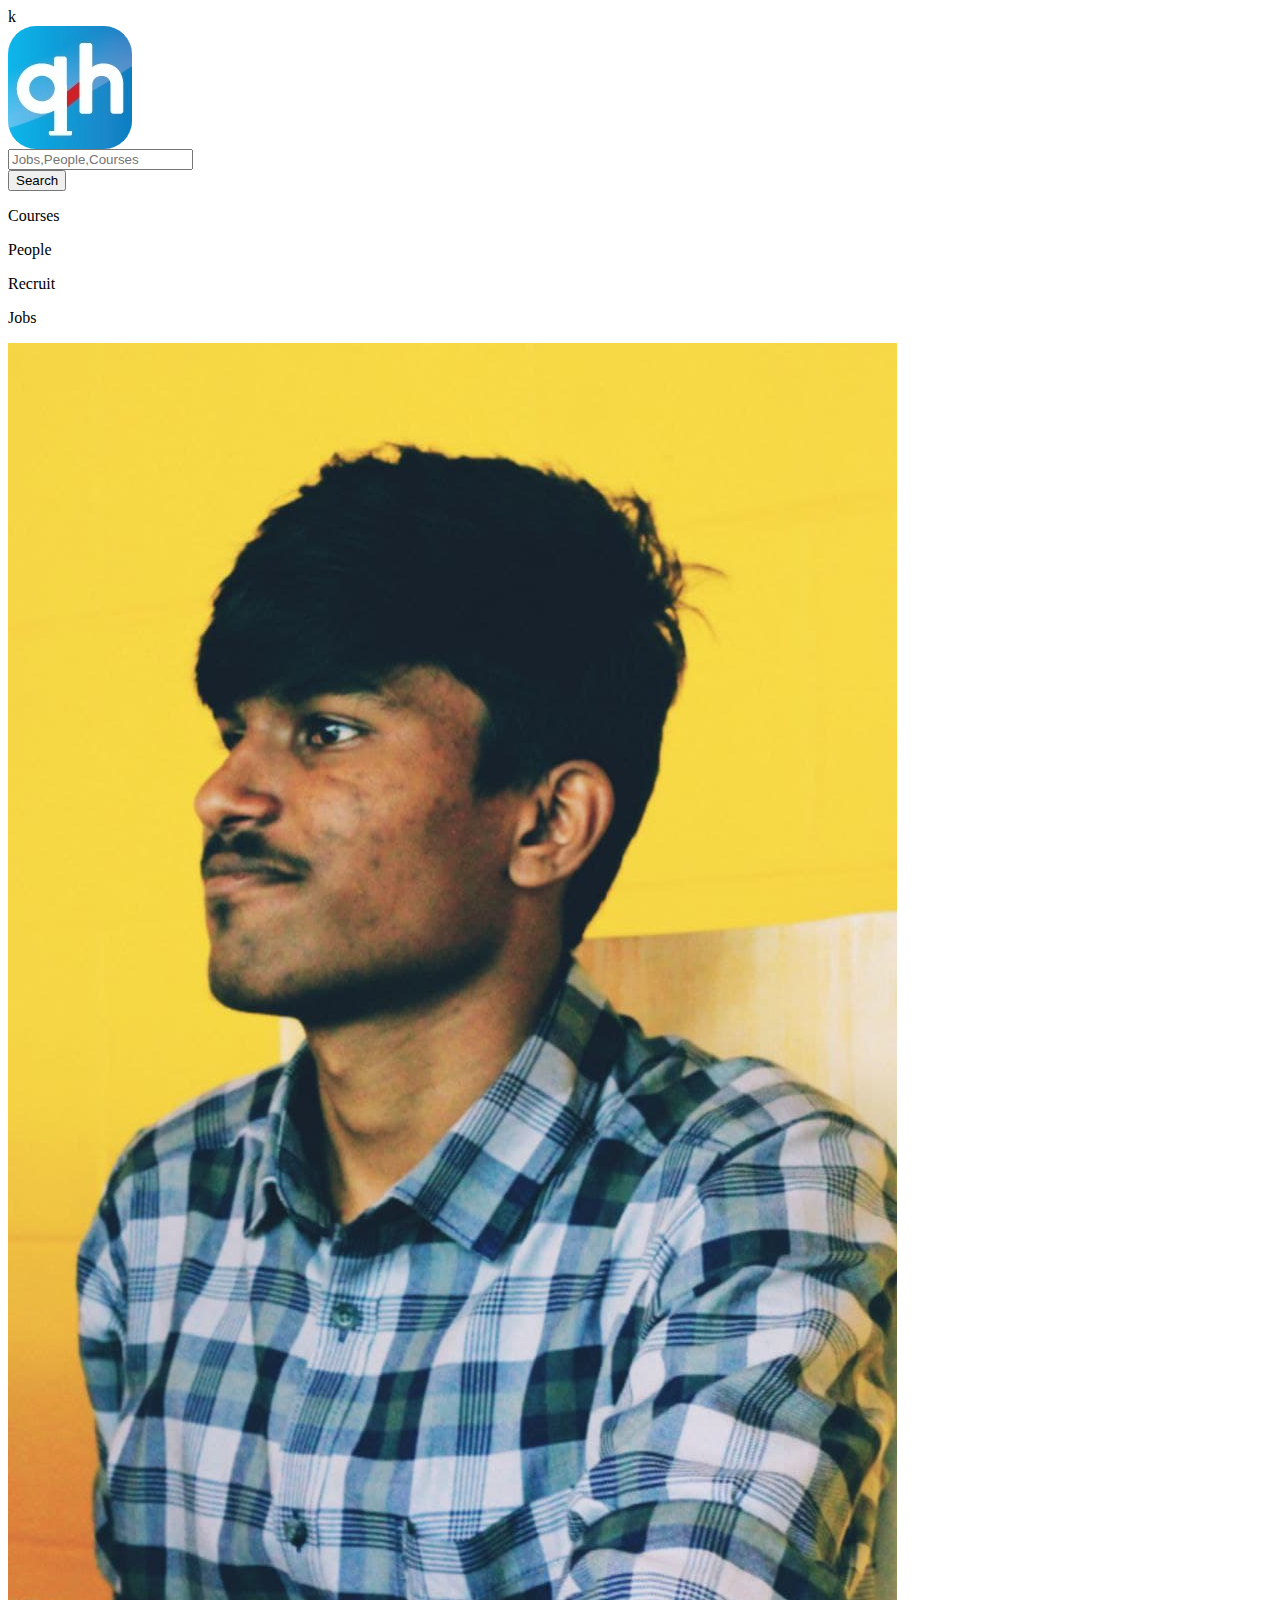
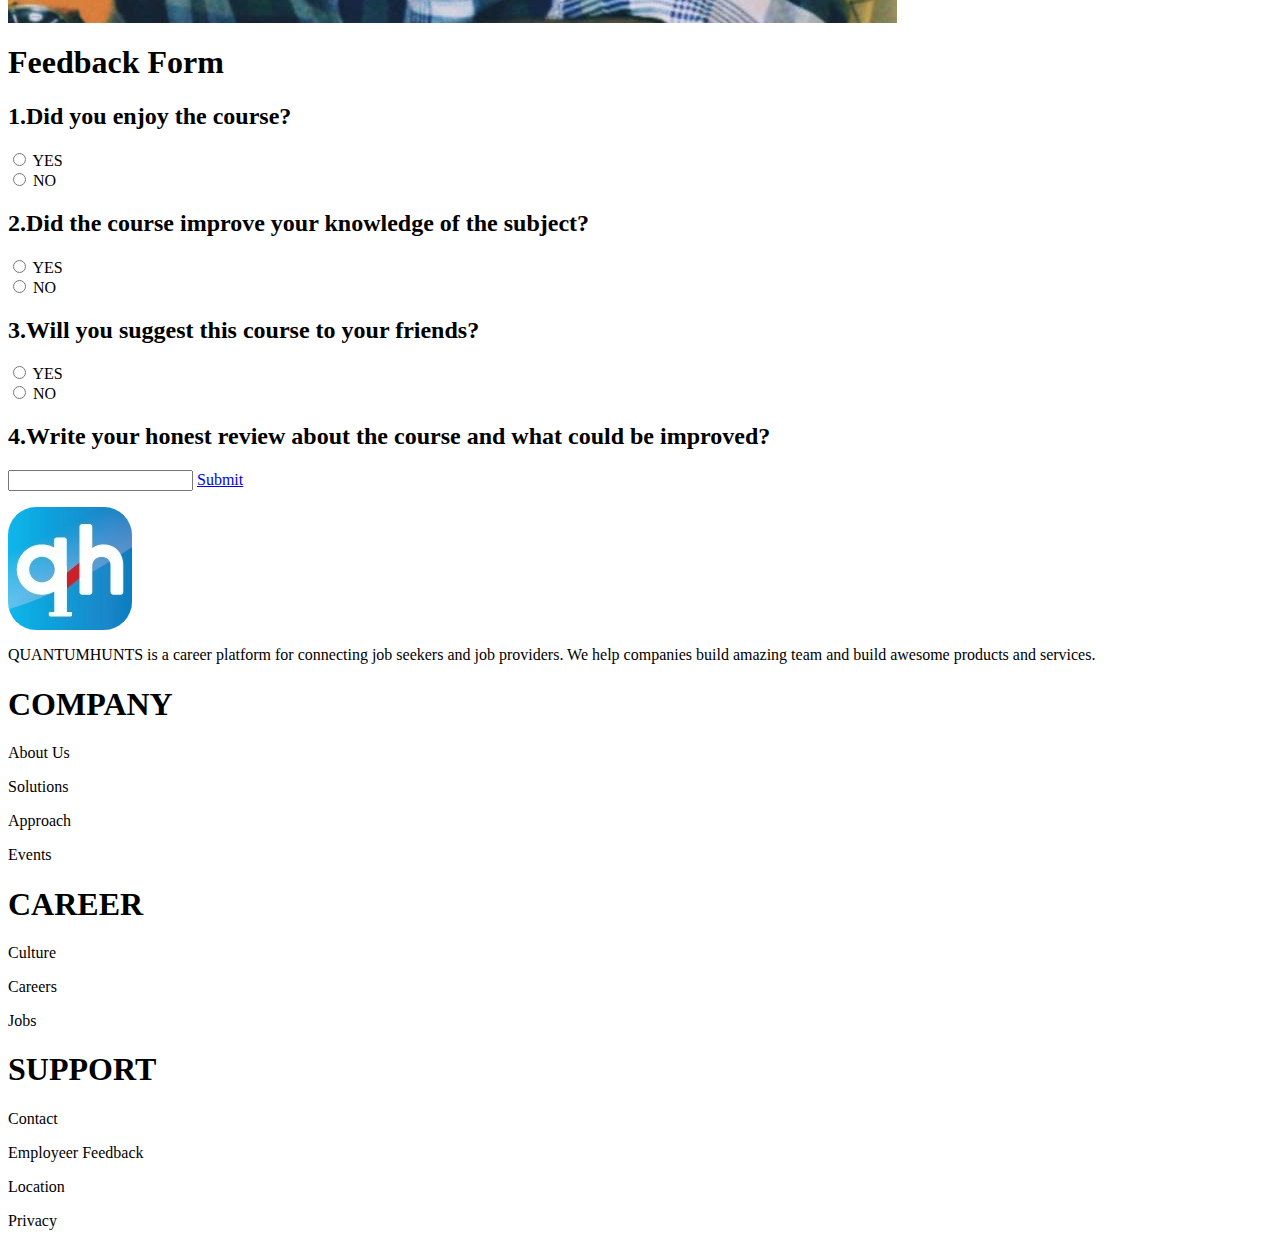
==== index.html @ 4640b375 "updated" ====
<html lang="en">
<head>
    <meta charset="UTF-8">
    <meta http-equiv="X-UA-Compatible" content="IE=edge">
    <meta name="viewport" content="width=device-width, initial-scale=1.0">
    <title>Document</title>
    <link rel="preconnect" href="https://fonts.googleapis.com">
    <link rel="preconnect" href="https://fonts.gstatic.com" crossorigin>
    <link href="https://fonts.googleapis.com/css2?family=Nunito+Sans:wght@300&display=swap" rel="stylesheet">
    <link rel="stylesheet" href="https://pro.fontawesome.com/releases/v5.10.0/css/all.css" integrity="sha384-AYmEC3Yw5cVb3ZcuHtOA93w35dYTsvhLPVnYs9eStHfGJvOvKxVfELGroGkvsg+p" crossorigin="anonymous"/>
    <link rel="stylesheet" href="feedback.css">k
</head>
<body>
    <Header>
        
        <div class="left-hdr">
            <div>
                <img src="images/qh-logo.png" alt="">
            </div>
            <div class="field">
                <div class="txt-box">
                    <i class="fas fa-search icon"></i>
                    <input type="text" class="input" placeholder="Jobs,People,Courses">
                </div>
                
                <button class="btn">Search</button>
            </div>
        </div>
        <div class="right-hdr">
            <div class="grp">
                <i class="fas fa-graduation-cap"></i>
                <p>Courses</p>
            </div>
            <div class="grp" id="people">
                <i class="fas fa-users"></i>
                <p>People</p>
            </div>
            <div class="grp">
                <i class="far fa-address-card"></i>
                <p>Recruit</p>
            </div>
            <div class="grp">
                <i class="fas fa-wallet"></i>
                <p>Jobs</p>
            </div>
            <div>
                <img src="images/my.jpg" alt="" class="my">
            </div>
        </div>
    </Header>

    <div class="review-part">
        <h1>Feedback Form</h1>
        <div class="main">
            <form class="Form">
                <div class="part">
                    <h2>1.Did you enjoy the course?</h2>
                    <div>
                        <input type="radio" name="enjoy" id="yes">
                        <label for="yes">YES</label>
                    </div>
                    <div>
                        <input type="radio" name="enjoy" id="no">
                        <label for="no">NO</label>
                    </div>
                    
                </div>
                <div class="part">
                    
                    <h2>2.Did the course improve your knowledge of the subject?</h2>
                    <div>
                        <input type="radio" name="about" id="yes">
                        <label for="yes">YES</label>
                    </div>
                    <div>
                        <input type="radio" name="about" id="no">
                        <label for="no">NO</label>
                    </div>
                    
                </div>
                <div class="part">
                    <h2>3.Will you suggest this course to your friends?</h2>
                    <div>
                        <input type="radio" name="suggest" id="yes">
                        <label for="yes">YES</label>
                    </div>
                    <div>
                        <input type="radio" name="suggest" id="no">
                        <label for="no">NO</label>
                    </div>
                    
                </div>
                
                <h2>4.Write your honest review about the course and what could be improved?</h2>
                <input type="text-area" name="" id="" class="text-box">

                <a href="certificate.html" class="submit">Submit</a>
            </form>
        </div>
    </div>

    <Footer>
        <div class="container">
        <div class="left-ftr">
            <div>
                <img src="images/qh-logo.png" alt="">
                <p>QUANTUMHUNTS is a career platform for connecting job seekers and job providers. We help companies build amazing team and build awesome products and services.</p>
            </div>
        </div>

        <div class="right-ftr">
        <div>
            <h1>COMPANY</h1>
            <P>About Us</P>
            <P>Solutions</P>
            <P>Approach</P>
            <P>Events</P>
        </div>
        <div>
            <h1>CAREER</h1>
            <p>Culture</p>
            <p>Careers</p>
            <p>Jobs</p>
        </div>
        <div>
            <h1>SUPPORT</h1>
            <p>Contact</p>
            <p>Employeer Feedback</p>
            <p>Location</p>
            <p>Privacy</p>
        </div>
    </div>
</div>
    </Footer>
</body>
</html>
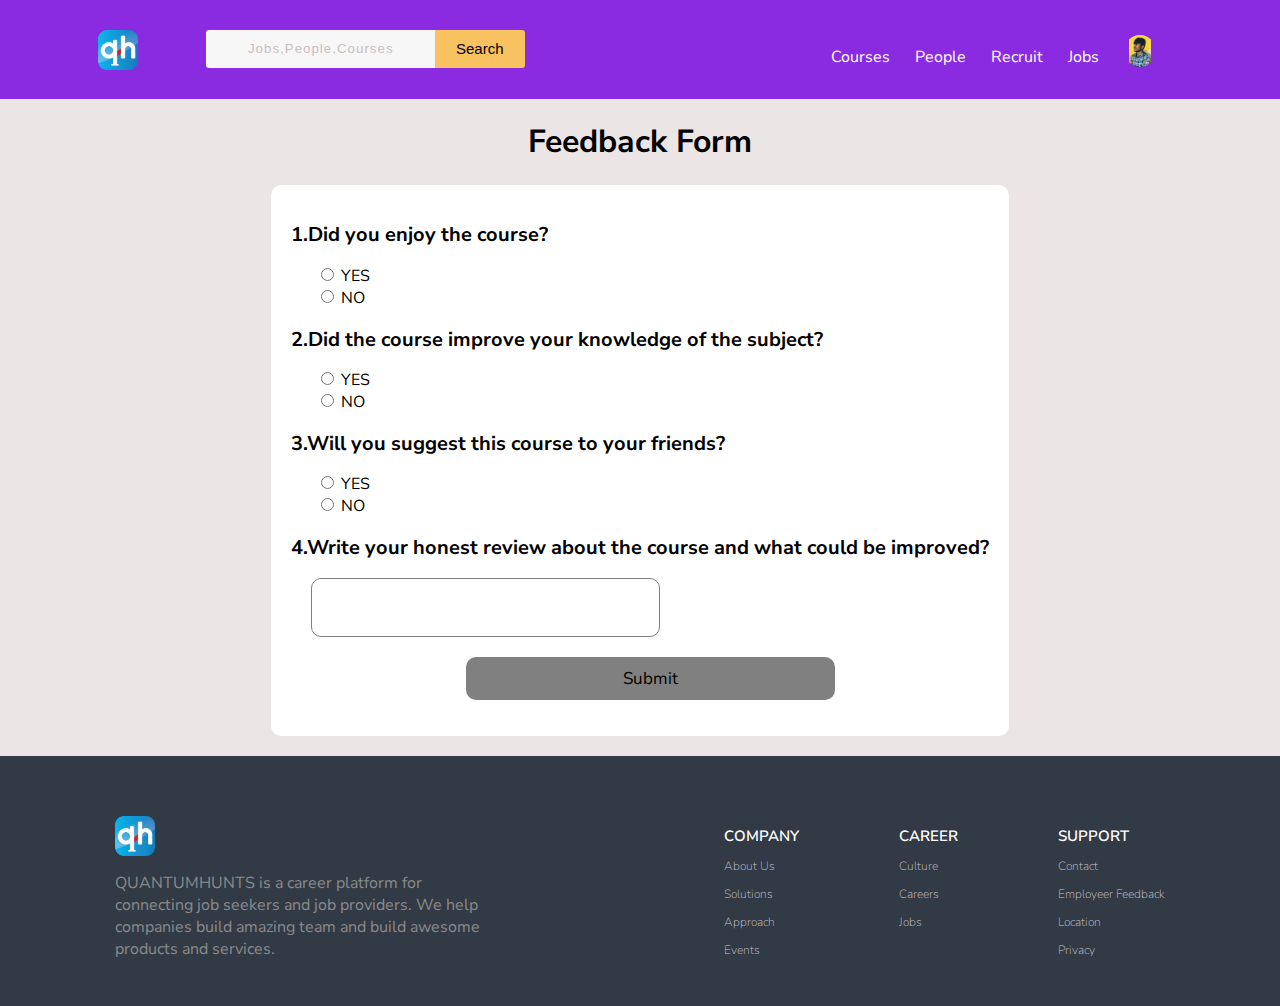
==== commit 39092796: "updated" ====
--- a/index.html
+++ b/index.html
@@ -8,7 +8,7 @@
     <link rel="preconnect" href="https://fonts.gstatic.com" crossorigin>
     <link href="https://fonts.googleapis.com/css2?family=Nunito+Sans:wght@300&display=swap" rel="stylesheet">
     <link rel="stylesheet" href="https://pro.fontawesome.com/releases/v5.10.0/css/all.css" integrity="sha384-AYmEC3Yw5cVb3ZcuHtOA93w35dYTsvhLPVnYs9eStHfGJvOvKxVfELGroGkvsg+p" crossorigin="anonymous"/>
-    <link rel="stylesheet" href="feedback.css">k
+    <link rel="stylesheet" href="styles/feedback.css">
 </head>
 <body>
     <Header>
--- a/styles/feedback.css
+++ b/styles/feedback.css
@@ -0,0 +1,264 @@
+html{
+    height: 100%;
+}
+body{
+    margin: 0;
+    padding: 0;
+    font-family: 'Nunito Sans', sans-serif;
+    display: flex;
+    flex-direction: column;
+    min-height: 100%;
+    background-color: rgb(235, 229, 229);
+}
+
+Header{
+    display: flex;
+    height: 11%;
+    width: 100%;
+    background-color: blueviolet;
+    align-items: center;
+    justify-content: space-around;
+}
+
+.left-hdr{
+    flex: 0.5;
+    margin-left: -60px;
+    display: flex;
+    flex-direction: row;
+    justify-content: space-around;
+}
+.my{
+    margin-top: 20px;
+    height: 32px;
+    width:32px;
+    object-fit: contain;
+    border-radius: 100px;
+}
+.left-hdr img{
+    height: 40px;
+    width: 40px;
+}
+img{
+    height: 40px;
+    width: 40px;
+}
+
+.field{
+    display: flex;
+    flex-direction: row;
+    position: relative;
+}
+
+.input{
+    padding: 8px;
+    height: 38px;
+    width: 230px;
+    background-color: rgb(247, 247, 247);
+    border: none;
+    border-top-left-radius: 3px;
+    border-bottom-left-radius: 3px;
+}
+.input::placeholder{
+    text-align: center;
+    color: rgb(204, 189, 189);
+    letter-spacing: 1px;
+}
+.icon{
+    position: absolute;
+    top:10px;
+    left: 10px;
+    color: gray;
+}
+
+.btn{
+    width: 90px;
+    height: 38px;
+    background-color: rgb(247, 194, 95);
+    border: none;
+    margin-left: -1px;
+    border-top-right-radius: 3px;
+    border-bottom-right-radius: 3px;
+    font-size: 15px;
+    font-weight: 500;
+}
+
+.right-hdr{
+    display: flex;
+    flex-direction: row;
+
+}
+.right-hdr div{
+    margin-left: 25px;
+}
+
+.grp{
+    display: flex;
+    flex-direction: column;
+    align-items: center;
+    justify-content: center;
+    column-gap: 2px;
+    margin-top: 15px;
+    color: white;
+}
+
+.grp i{
+    color: rgb(214, 203, 203);
+}
+
+@media all and (max-width:1200px){
+    .field{
+        visibility: hidden;
+    }
+    .left-hdr img{
+        position: absolute;
+        left: 10px;
+    }
+}
+
+@media all and (max-width:700px){
+    .right-hdr{
+        margin-left: -200px;
+    }
+    
+}
+@media all and (max-width:500px){
+    body{
+        width: 100%;
+    }
+    Header{
+        width: 100%;
+    }
+    #people{
+        display: none;
+    }
+}
+
+.review-part{
+    width: 100%;
+    display: flex;
+    flex-direction: column;
+    justify-content: center;
+    align-items: center;
+}
+
+.main{
+    background-color: rgb(255, 255, 255);
+    padding: 20px;
+    margin-bottom: 20px;
+    border-radius: 10px;
+}
+.Form{
+ display: flex;
+ flex-direction: column;   
+}
+
+.part{
+    display: flex;
+    flex-direction: column;
+}
+.part input{
+    margin-left: 30px;
+    cursor: pointer;
+}
+h2{
+    font-size: 20px;
+    font-weight: 700;
+}
+.text-box{
+    width: 50%;
+    padding: 20px;
+    margin-bottom: 20px;
+    border-radius: 10px;
+    border: 1px solid gray;
+    font-size: 15px;
+    outline: gray;
+    margin-left: 20px;
+}
+
+.submit{
+    width: 50%;
+    text-align: center;
+    padding: 10px;
+    border-radius: 10px;
+    margin-left: 25%;
+    font-size: 17px;
+    background-color: gray;
+    text-decoration: none;
+    color: rgb(0, 0, 0);
+}
+
+
+Footer{
+    height: 250px;
+    width: 100%;
+    background-color: #323a46;
+    margin-top: auto;
+}
+
+.container{
+    display: flex;
+    flex-direction: row;
+    justify-content: center;
+    flex-wrap: wrap;
+    position: relative;
+    top: 20%;
+    justify-content: space-evenly;
+}
+.left-ftr{
+max-width: 30%;
+color: rgb(138, 138, 138);
+padding: 10px;
+}
+.right-ftr{
+    display: flex;
+    flex-direction: row;
+    flex-wrap: wrap;
+    font-size: 12px;
+    justify-content: space-around;
+    padding: 10px;
+}
+
+.right-ftr div{
+    margin-left: 100px;
+}
+@media all and (max-width:750px){
+    Footer{
+        height: 100%;
+    }
+    .right-ftr{
+        display: flex;
+        flex-direction: column;
+    }
+}
+.right-ftr h1{
+    color: white;
+    font-size: 15px;
+    font-weight: 600;
+}
+
+.right-ftr p{
+    color: rgb(204, 200, 200);
+    font-size: 12px;
+    font-weight: 100;
+}
+
+@media all and (max-width:650px){
+    Footer{
+        display: flex;
+        flex-direction: column;
+        width: 100%;
+        /* height: 100%; */
+    }
+}
+@media all and (max-width:450px){
+    Footer{
+        display: flex;
+        flex-direction: column;
+        width: 100%;
+        height: 100%;
+    }
+}
+
+.hide{
+    display: none;
+}